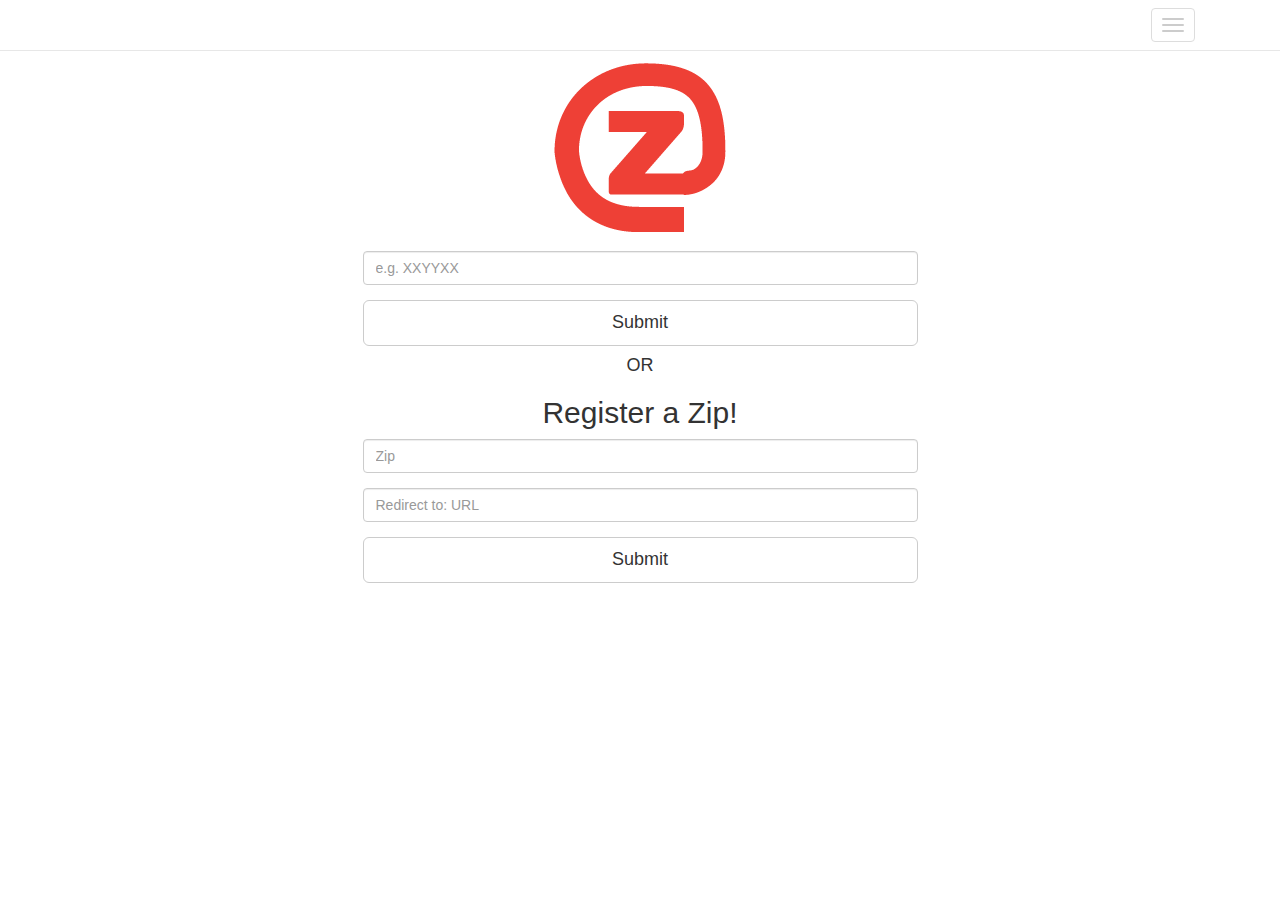
==== mobileindex.html @ 68646d2f "initial-initial commit" ====
<!DOCTYPE html>
<html>
  <head>
    <title>ZipCodes</title>
    <meta name="viewport" content = "width=device-width, initial-scale=1.0">
    <link href="css/bootstrap.min.css" rel="stylesheet">
    <link href="css/styles.css" rel="stylesheet">
    <script src = "http://code.jquery.com/jquery-1.10.2.min.js"></script>
    <script src="https://cdn.firebase.com/js/client/1.0.11/firebase.js"></script>
  </head>
  <body>



    <!--Begin Navbar-->
    <div class = "navbar navbar-default navbar-static-top">
      <div class = "container">

        <button class = "navbar-toggle" data-toggle = "collapse" data-target = ".navHeaderCollapse">
          <span class = "icon-bar"></span>
          <span class = "icon-bar"></span>
          <span class = "icon-bar"></span>
        </button>

        <div class = "collapse navbar-collapse navHeaderCollapse">
          <ul class = "nav navbar-nav navbar-left">
            <li><a href="#">What</a></li>
            <li><a href="#">Why</a></li>
            <li><a href="#">How</a></li>
            <li><a href="#">Where</a></li>
            <li><a href="#">Who</a></li>
          </ul>

        </div>
      </div>
    </div>

    <!--End Navbar-->

    <script>
    
      // Get a reference to the root of the zips data.
      var zipsRef = new
      Firebase('https://resplendent-fire-1511.firebaseio.com/');
    
      // When the user hits submit, SEARCH database for value or whatever.
      $(document).ready(function() {
        $('#butt1').button().click(function() {
            var query = document.getElementById('inpt').value;
            var thisZipRef = new
            Firebase('https://resplendent-fire-1511.firebaseio.com/'+query+'/Redirect');
            thisZipRef.on('value', function(snapshot) {
                location.href = snapshot.val();
            });
        });
      });

      // When the user hits submit, PUSH values to database.
      $(document).ready(function() {
        $("#butt2").button().click(function() {
          var newZip = document.getElementById('inpt2').value;
          var newZipRef = new
          Firebase('https://resplendent-fire-1511.firebaseio.com/'+newZip);
          var zip = $('#inpt2').val();
          var redir = $('#inpt3').val();
          newZipRef.set({Zip: zip, Redirect: redir}); 
        });
      });
    
    </script>

    <!--Dat body doe-->
    <div class = "container">
        <div class = "row">
            <img src="Logo.png" class="img-responsive center-block" alt="Responsive image">
        </div>
    </div>
    <div class = "container">
        <div class = "row">
            <div class = "col-sm-6 col-sm-offset-3">
                <form role="form">
                    <div class="form-group">
                        <input id="inpt" type="text" class="form-control" placeholder="e.g. XXYYXX">
                    </div>
                    <a id="butt1" type="submit" class="btn btn-default btn-lg
                        center-block">Submit</a>
                </form>
                    <h4 class="text-center">OR</h3>
                    <h2 class="text-center">Register a Zip!</h2>
                <form role="form">
                    <div class="form-group">
                        <input id="inpt2" type="text" class="form-control"
                        placeholder="Zip">
                    </div>
                    <div class="form-group">
                        <input id="inpt3" type="text" class="form-control"
                        placeholder="Redirect to: URL">
                    </div>
                    <a id="butt2" type="submit" class="btn btn-default btn-lg
                        center-block">Submit</a>
                </form>
            </div>
        </div>
    </div>

    <!--Begin Footer
    <div class = "navbar navbar-default navbar-static-bottom">
      <div class="container">
        <p>Kindly from <a href="http://gabedb.com">Gabe Diaz-Barriga</a> and <a
            href="http://lawrencehumphrey.com">Lawrence Humphrey</a>.</p>
      </div>
    </div>
    End Footer-->



    <!--<script src = "http://code.jquery.com/jquery-1.10.2.min.js"></script>-->
    <script src = "js/bootstrap.js"></script>
    <!--<script src = "js/demo.js"></script>-->

  </body>
</html>
---- css/styles.css ----
body{
	margin-bottom: 80px;
    padding-bottom: 70px;
}

.page-header{
	margin-top: 0;
}

.panel-body{
	padding-top: 0;
}

.navbar{
    margin-bottom: 0;
    background-color: #fff; /* background color will be black for all browsers */
    background-image: none;
    background-repeat: no-repeat;
    filter: none;
}

.brand
{
  background: url(Logo.png) no-repeat left center;
  height: 20px;
  width: 100px;
}

@media (max-width: 1400px) {
    .navbar-header {
        float: none;
    }
    .navbar-toggle {
        display: block;
    }
    .navbar-collapse {
        border-top: 1px solid transparent;
        box-shadow: inset 0 1px 0 rgba(255,255,255,0.1);
    }
    .navbar-collapse.collapse {
        display: none!important;
    }
    .navbar-nav {
        float: none!important;
        margin: 7.5px -15px;
    }
    .navbar-nav>li {
        float: none;
    }
    .navbar-nav>li>a {
        padding-top: 10px;
        padding-bottom: 10px;
    }
}
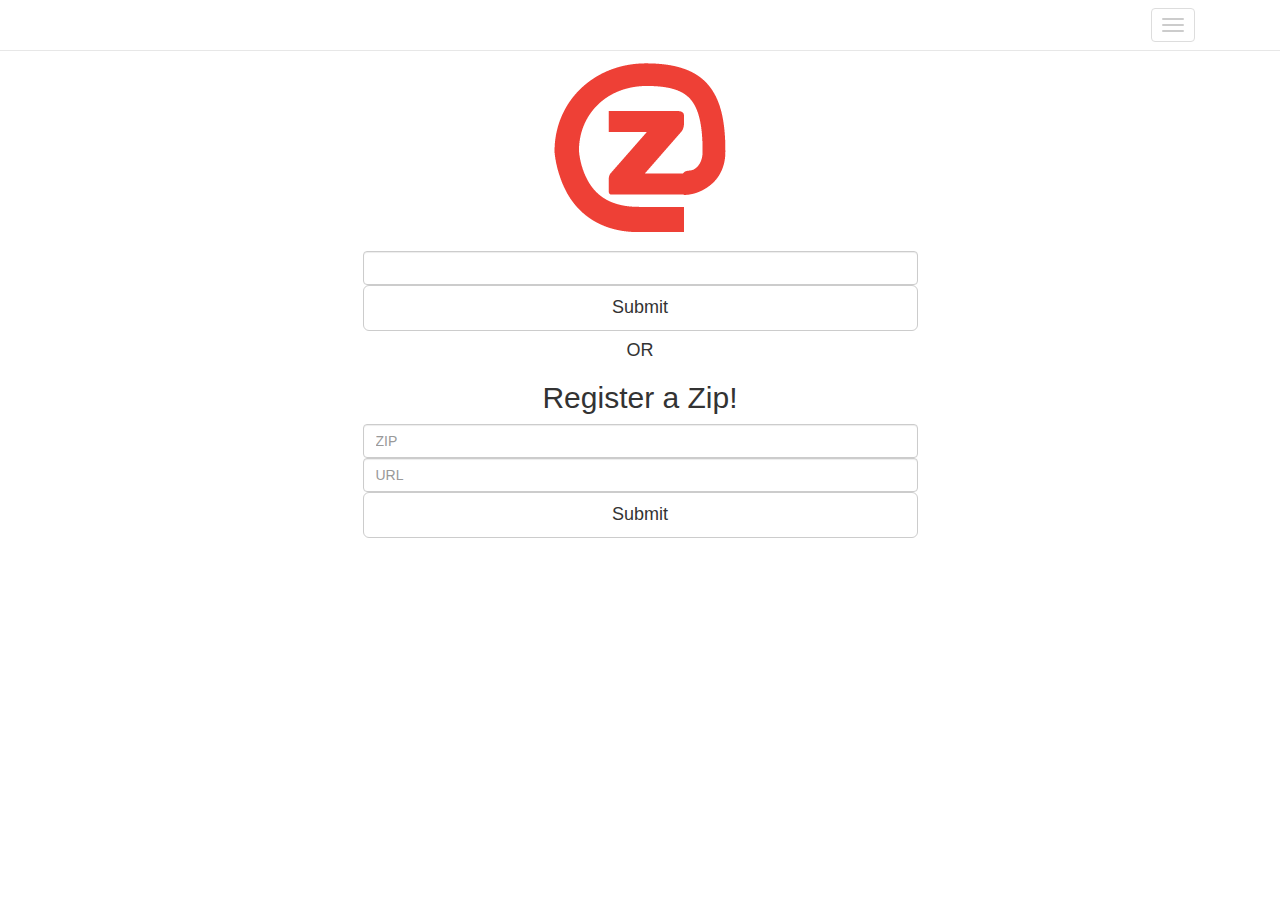
==== commit 94f69db2: "mobileindex.html basically works. about to make major ui changes" ====
--- a/mobileindex.html
+++ b/mobileindex.html
@@ -1,12 +1,16 @@
 <!DOCTYPE html>
 <html>
   <head>
-    <title>ZipCodes</title>
+    <title>Zips!</title>
     <meta name="viewport" content = "width=device-width, initial-scale=1.0">
     <link href="css/bootstrap.min.css" rel="stylesheet">
     <link href="css/styles.css" rel="stylesheet">
     <script src = "http://code.jquery.com/jquery-1.10.2.min.js"></script>
     <script src="https://cdn.firebase.com/js/client/1.0.11/firebase.js"></script>
+    <style>
+        form.uppercase{text-transform:uppercase;}
+        input.uppercase{text-transform:uppercase;}
+    </style>
   </head>
   <body>
 
@@ -37,35 +41,149 @@
 
     <!--End Navbar-->
 
+    <!--Modals and shit -->
+
+
+    <div class="modal fade" id="submitModal">
+        <div class="modal-dialog">
+          <div class="modal-content">
+            <div class="modal-header">
+              <button type="button" class="close" data-dismiss="modal" aria-hidden="true">&times;</button>
+              <h4 class="modal-title">Registration Successful!</h4>
+            </div>
+            <div class="modal-body">
+              <p>Congratulations. You have just registered a Zip!</p>
+            </div>
+            <div class="modal-footer">
+              <a href="mobileindex.html" class="btn btn-primary"
+                  role="button">OK</a>
+            </div>
+          </div><!-- /.modal-content -->
+        </div><!-- /.modal-dialog -->
+    </div><!-- /.modal -->
+
+    <div class="modal fade" id="registerModal">
+        <div class="modal-dialog">
+          <div class="modal-content">
+            <div class="modal-header">
+              <button type="button" class="close" data-dismiss="modal" aria-hidden="true">&times;</button>
+              <h4 class="modal-title">Zip Available!</h4>
+            </div>
+            <div class="modal-body">
+              <p>That Zip doesn't exist. Register one here!</p>
+            </div>
+            <div class="modal-footer">
+              <a href="mobileindex.html" class="btn btn-primary"
+                  role="button">OK</a>
+            </div>
+          </div><!-- /.modal-content -->
+        </div><!-- /.modal-dialog -->
+    </div><!-- /.modal -->
+    
+    <div class="modal fade" id="errorRegisterModal">
+        <div class="modal-dialog">
+          <div class="modal-content">
+            <div class="modal-header">
+              <button type="button" class="close" data-dismiss="modal" aria-hidden="true">&times;</button>
+              <h4 class="modal-title">Zip Taken</h4>
+            </div>
+            <div class="modal-body">
+              <p>That Zip already exist. Try another!</p>
+            </div>
+            <div class="modal-footer">
+              <a href="mobileindex.html" class="btn btn-primary"
+                  role="button">OK</a>
+            </div>
+          </div><!-- /.modal-content -->
+        </div><!-- /.modal-dialog -->
+    </div><!-- /.modal -->
+    
+    <!--End Modals and shit-->
+    
     <script>
     
       // Get a reference to the root of the zips data.
+      
+      var URL = 'https://resplendent-fire-1511.firebaseio.com/';
       var zipsRef = new
-      Firebase('https://resplendent-fire-1511.firebaseio.com/');
+      Firebase(URL);
     
       // When the user hits submit, SEARCH database for value or whatever.
       $(document).ready(function() {
         $('#butt1').button().click(function() {
-            var query = document.getElementById('inpt').value;
+            var query = document.getElementById('inpt').value.toUpperCase();
             var thisZipRef = new
-            Firebase('https://resplendent-fire-1511.firebaseio.com/'+query+'/Redirect');
+            Firebase(URL+query+'/Redirect');
             thisZipRef.on('value', function(snapshot) {
+                if(snapshot.val() === null) {
+                    $('#registerModal').modal('toggle');
+                    document.getElementById('inpt').reset();
+                }
+                else{
+                    location.href = snapshot.val();
+                }
+            });
+        });
+      });
+
+      // When the user hits submit, PUSH values to database.
+      $(document).ready(function() {
+        $("#butt2").button().click(function() {
+          var newZip = document.getElementById('inpt2').value.toUpperCase();
+          if(zipExists(newZip)){
+            //$('#errorRegisterModal').modal('toggle');
+            alert("Zip is taken. Try another.");
+            document.getElementById("inpt2").reset();
+            document.getElementById("inpt3").reset();
+          }
+          else{
+            var newZipRef = new
+            Firebase(URL+newZip);
+            var redir = $('#inpt3').val();
+            newZipRef.set({Zip: newZip, Redirect: redir});
+            $('#submitModal').modal('toggle');
+          }
+        });
+      });
+
+      $(document).ready(function() {
+        $("#inpt").keypress(function(e) {
+            if(e.keyCode === 13){
+                e.preventDefault();
+                $('#butt1').button().click();
+            }
+        });
+      });
+
+      $(document).ready(function() {
+        $("#inpt2").keypress(function(e) {
+            if(e.keyCode === 13){
+                e.preventDefault();
+                $('#butt2').button().click();
+            }
+        });
+      });
+
+      function redirect(){
+        var query = document.getElementById('inpt').value.toUpperCase();
+        var thisZipRef = new
+        Firebase(URL+query+'/Redirect');
+        thisZipRef.on('value', function(snapshot) {
+            if(snapshot.val() === null) {
+                $('#registerModal').modal('show');
+            }
+            else{
                 location.href = snapshot.val();
-            });
-        });
-      });
-
-      // When the user hits submit, PUSH values to database.
-      $(document).ready(function() {
-        $("#butt2").button().click(function() {
-          var newZip = document.getElementById('inpt2').value;
-          var newZipRef = new
-          Firebase('https://resplendent-fire-1511.firebaseio.com/'+newZip);
-          var zip = $('#inpt2').val();
-          var redir = $('#inpt3').val();
-          newZipRef.set({Zip: zip, Redirect: redir}); 
-        });
-      });
+            }
+        });
+      }
+
+      function zipExists(newZip) {
+        var potentialZipsRef = new Firebase(URL+newZip);
+        potentialZipsRef.child(newZip).once('value', function(snapshot) {
+            return (snapshot.val() !== null);
+        });
+      }
     
     </script>
 
@@ -78,27 +196,28 @@
     <div class = "container">
         <div class = "row">
             <div class = "col-sm-6 col-sm-offset-3">
-                <form role="form">
-                    <div class="form-group">
-                        <input id="inpt" type="text" class="form-control" placeholder="e.g. XXYYXX">
-                    </div>
+                <!--<form role="form" class="uppercase">-->
+                  <!--<div class="form-group">-->
+                        <input id="inpt" type="text" class="form-control
+                        uppercase" onkeyup="this.value=this.value.replace(/[^a-zA-Z0-9]/g, '')">
+                      <!--</div>-->
                     <a id="butt1" type="submit" class="btn btn-default btn-lg
                         center-block">Submit</a>
-                </form>
-                    <h4 class="text-center">OR</h3>
+                  <!--</form>-->
+                    <h4 class="text-center">OR</h4>
                     <h2 class="text-center">Register a Zip!</h2>
-                <form role="form">
-                    <div class="form-group">
-                        <input id="inpt2" type="text" class="form-control"
-                        placeholder="Zip">
-                    </div>
-                    <div class="form-group">
+                    <!-- <form role="form" class="uppercase"> -->
+                    <!--     <div class="form-group">  -->
+                        <input id="inpt2" type="text" class="form-control
+                        uppercase" placeholder="Zip" onkeyup="this.value=this.value.replace(/[^a-zA-Z0-9]/g, '')">
+                        <!-- </div> -->
+                        <!-- <div class="form-group"> -->
                         <input id="inpt3" type="text" class="form-control"
-                        placeholder="Redirect to: URL">
-                    </div>
+                        placeholder="URL">
+                        <!--</div> -->
                     <a id="butt2" type="submit" class="btn btn-default btn-lg
                         center-block">Submit</a>
-                </form>
+                <!-- </form> -->
             </div>
         </div>
     </div>
